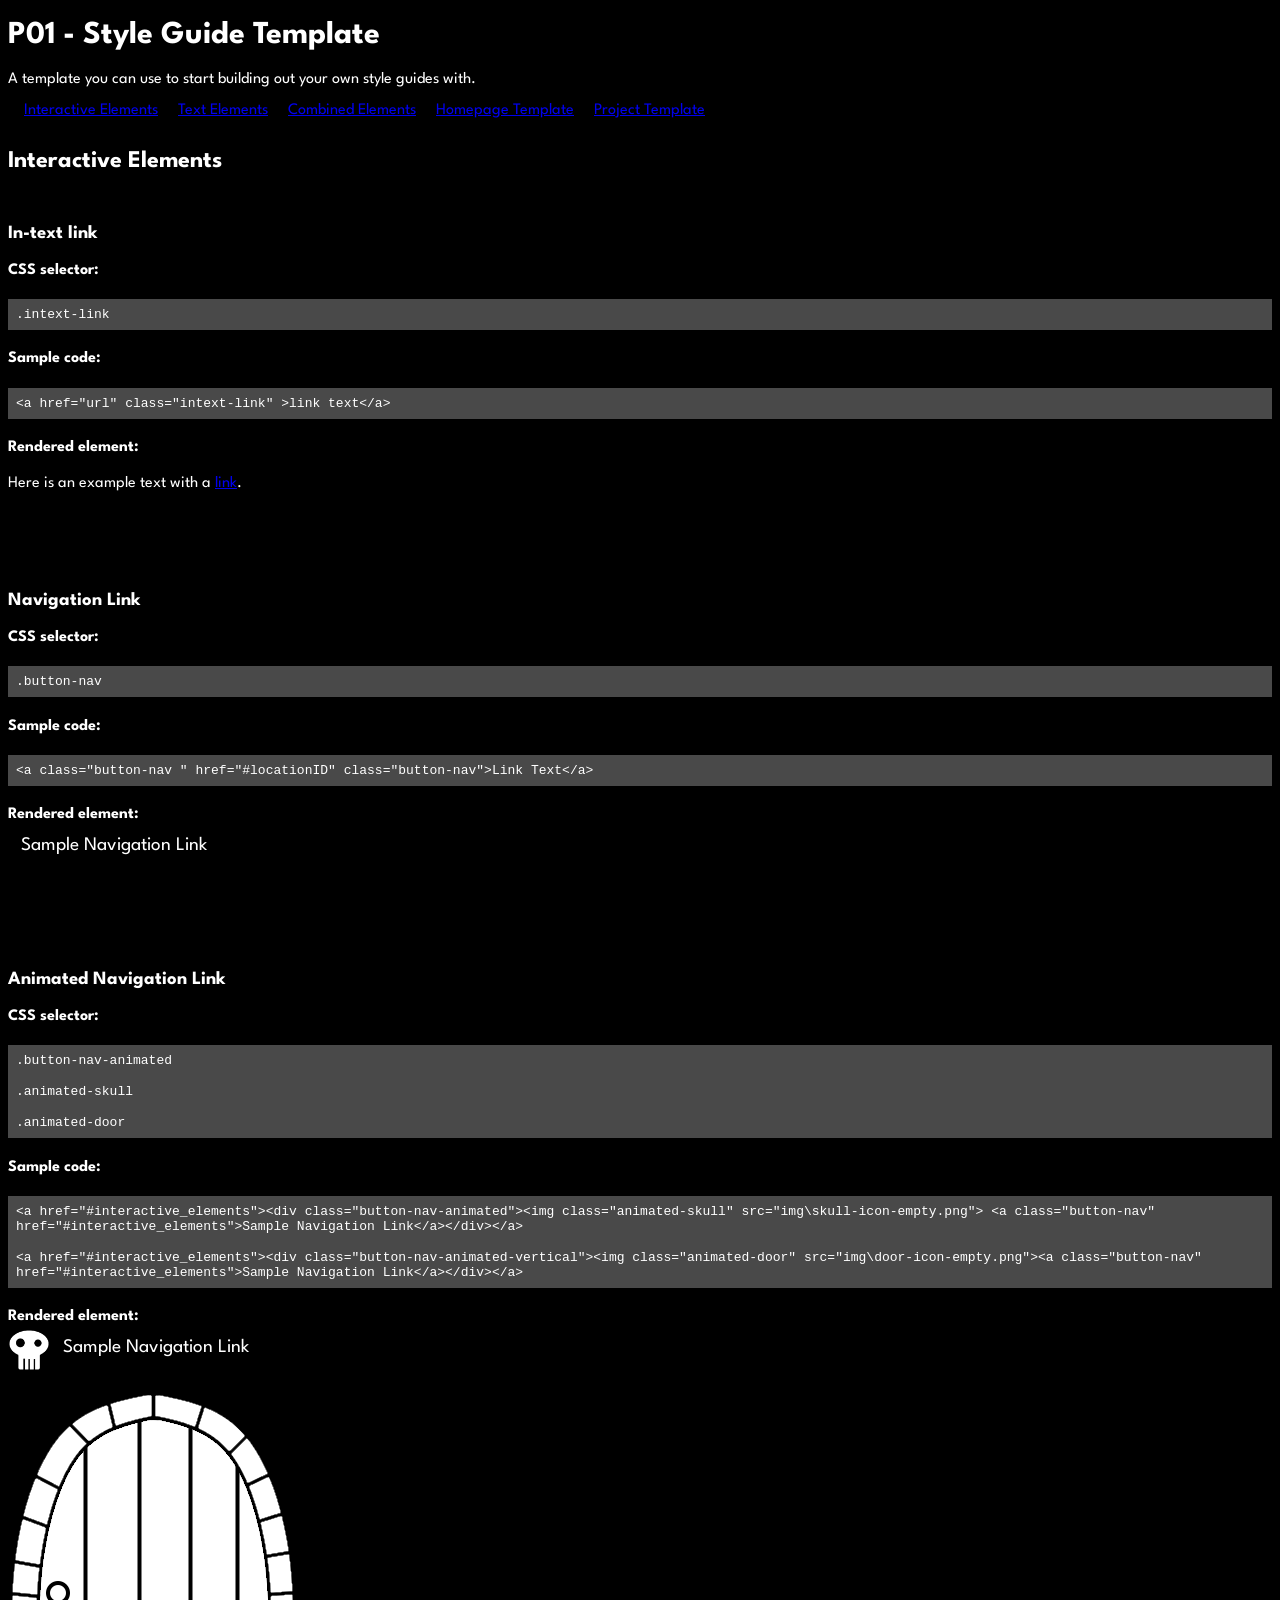
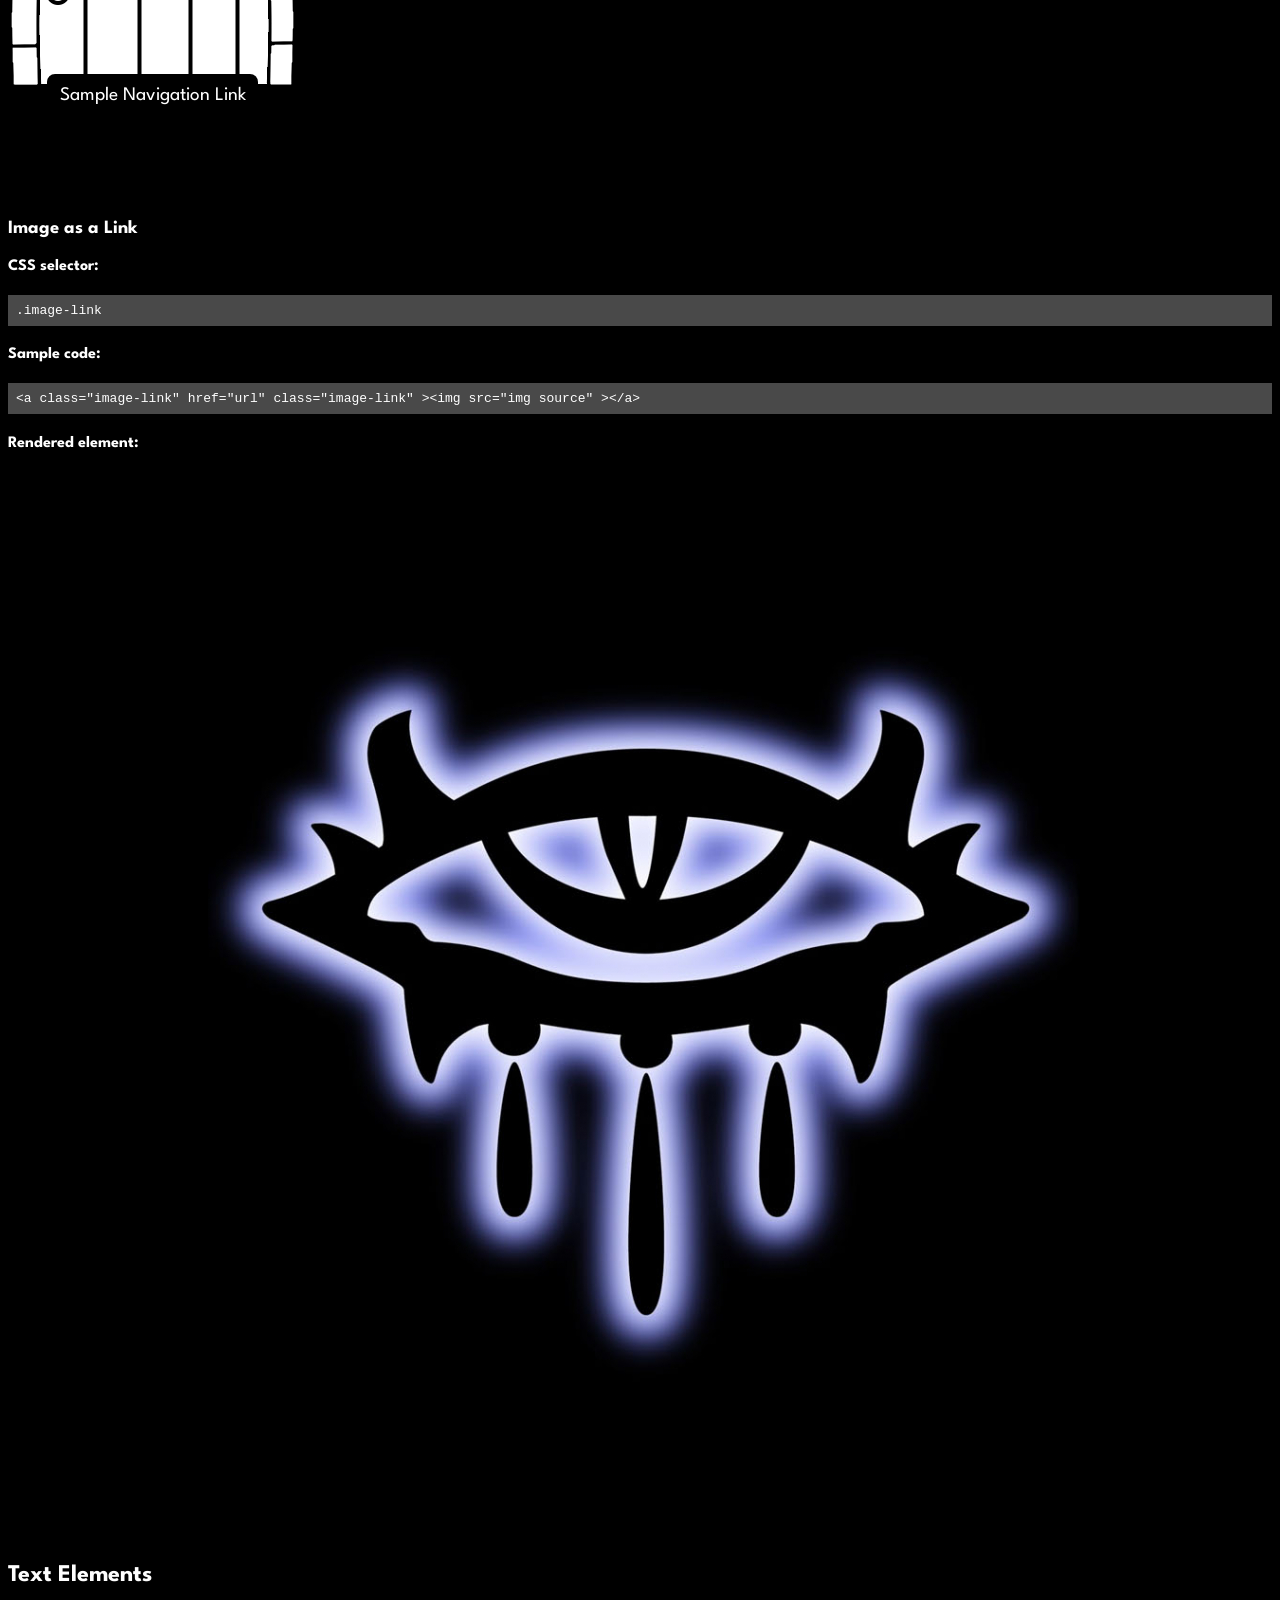
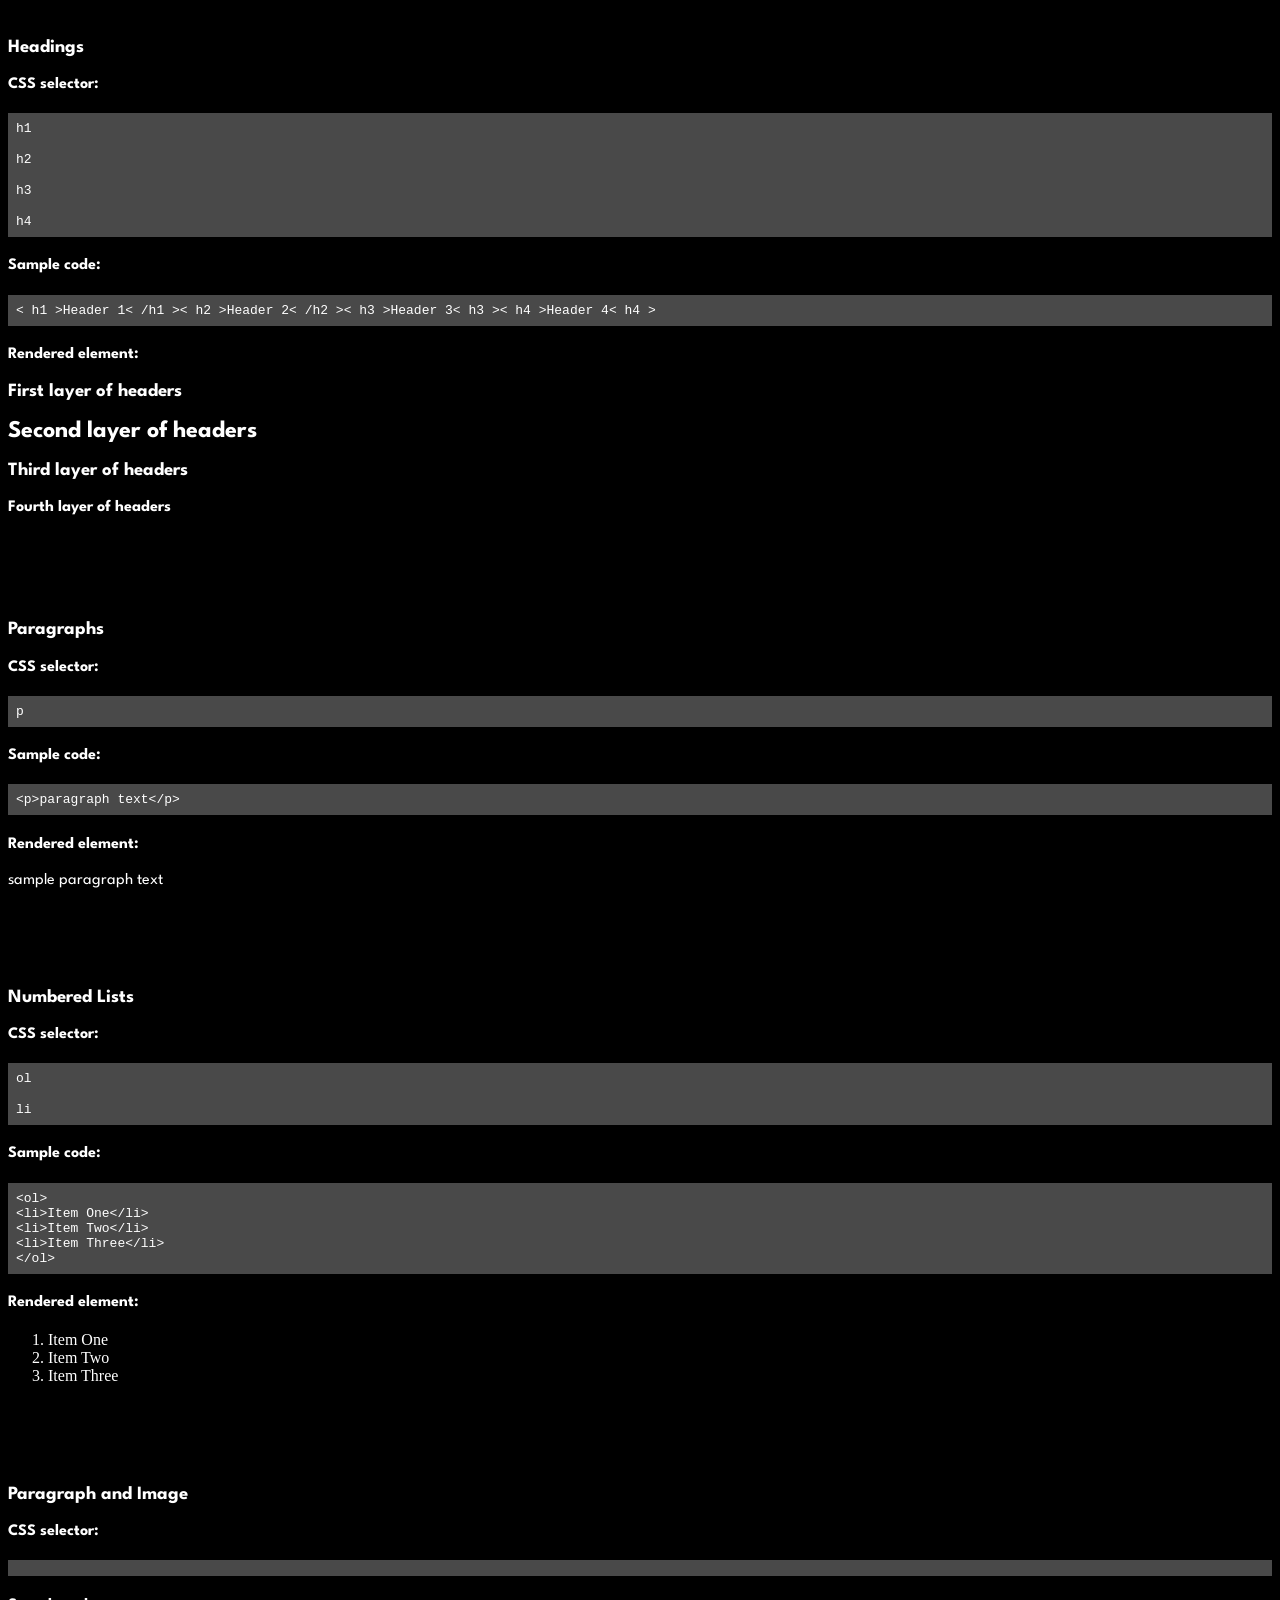
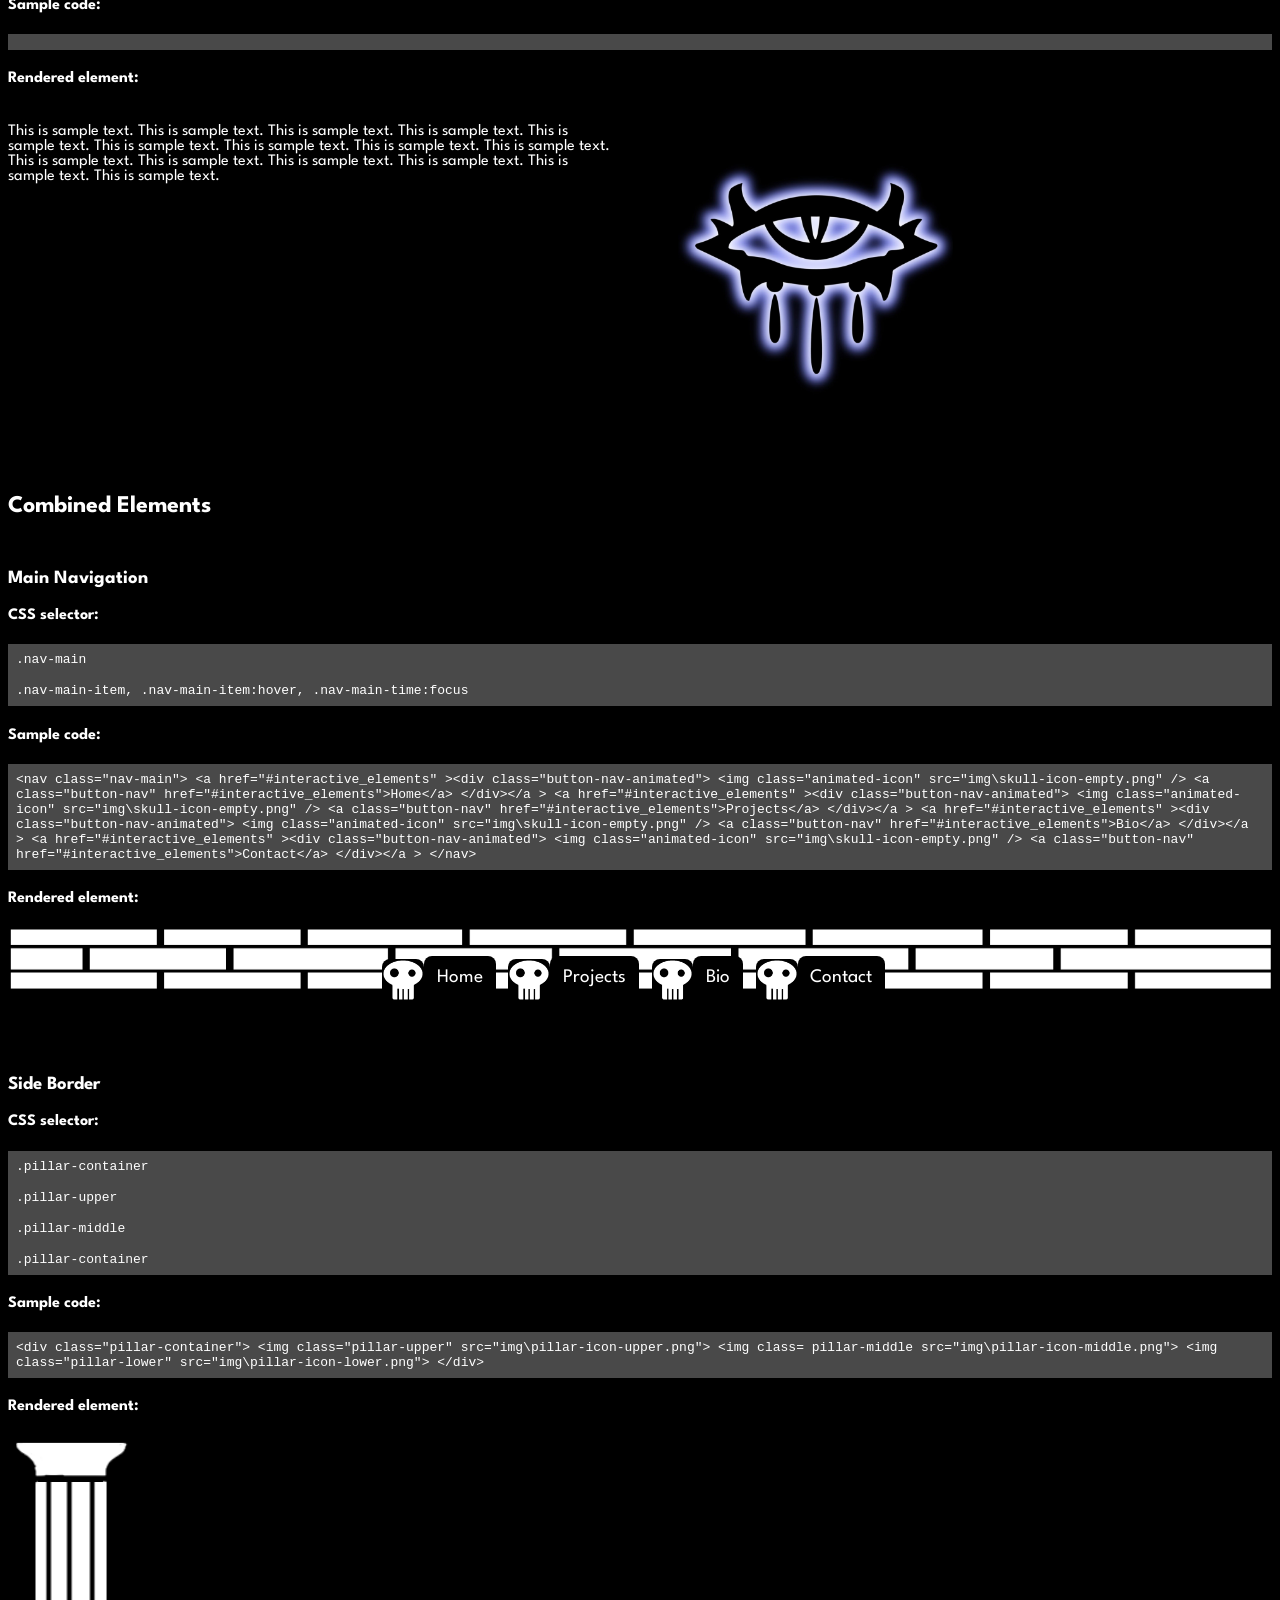
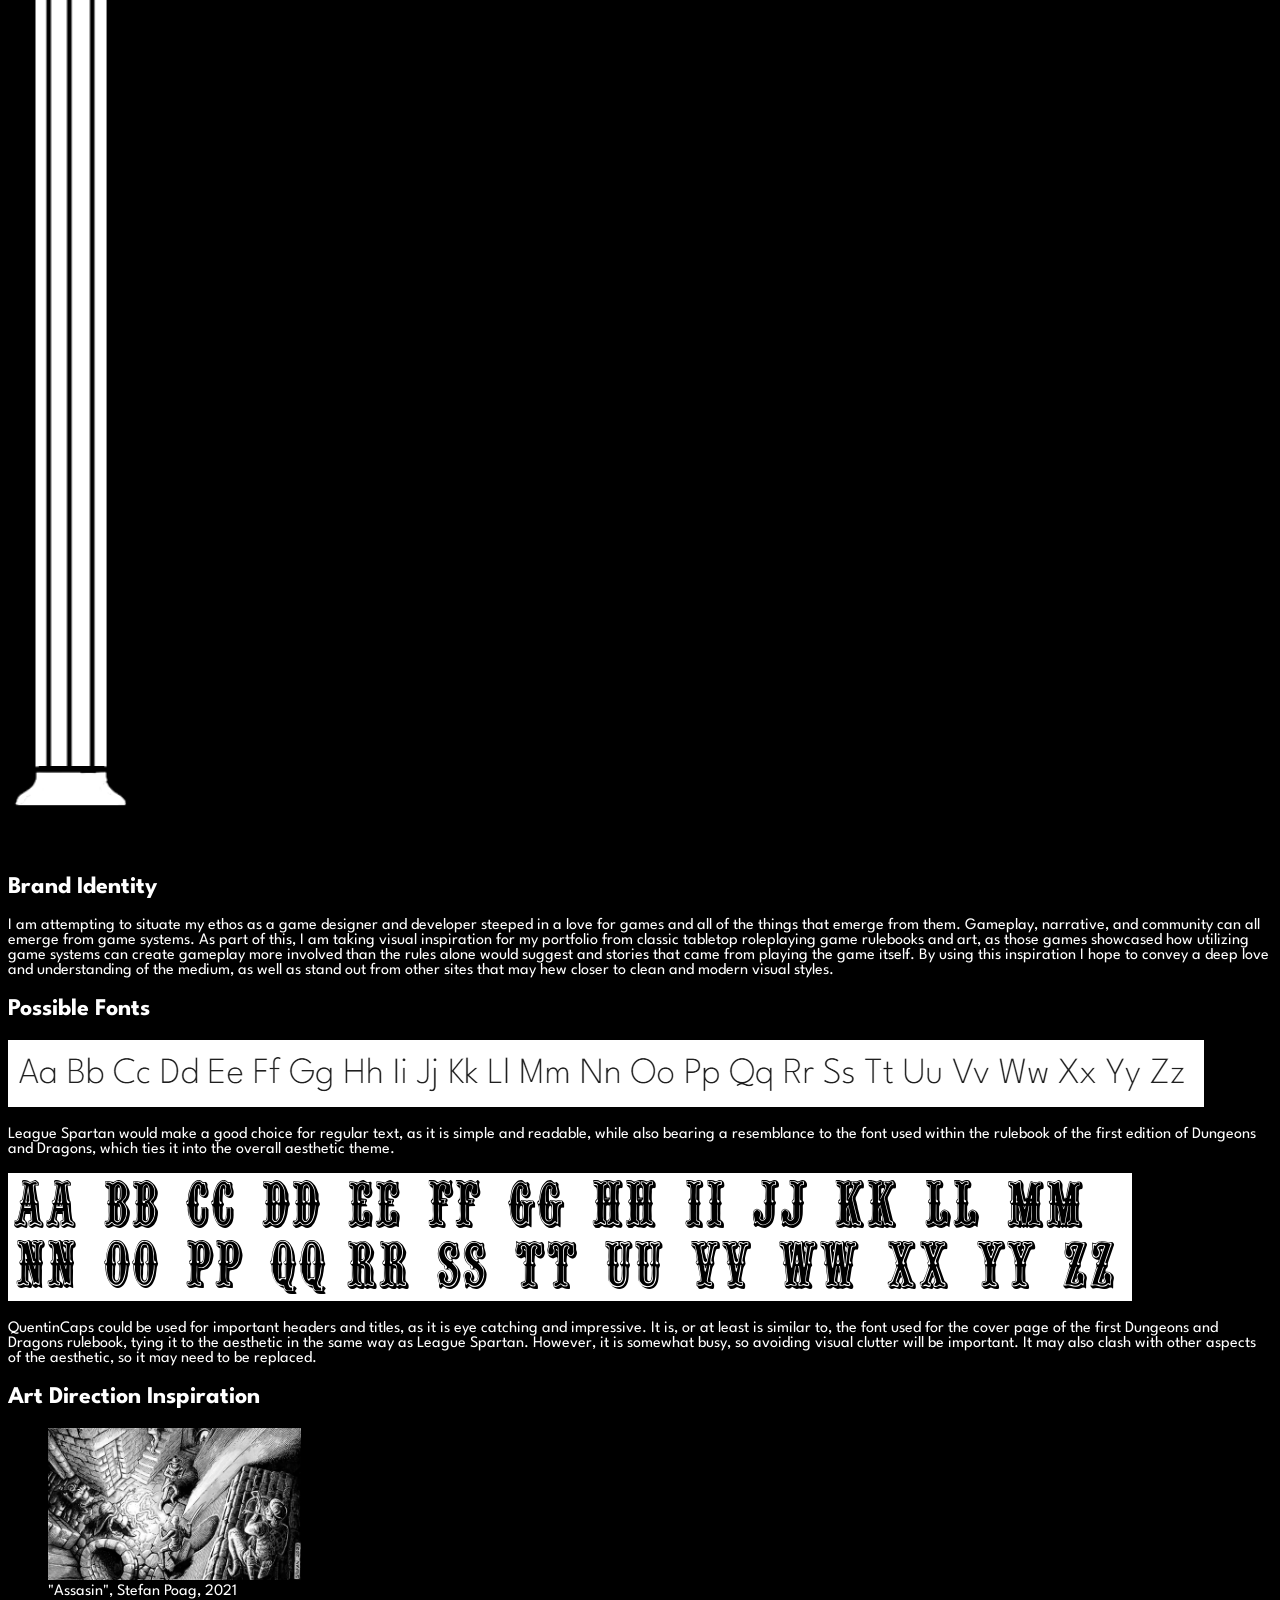
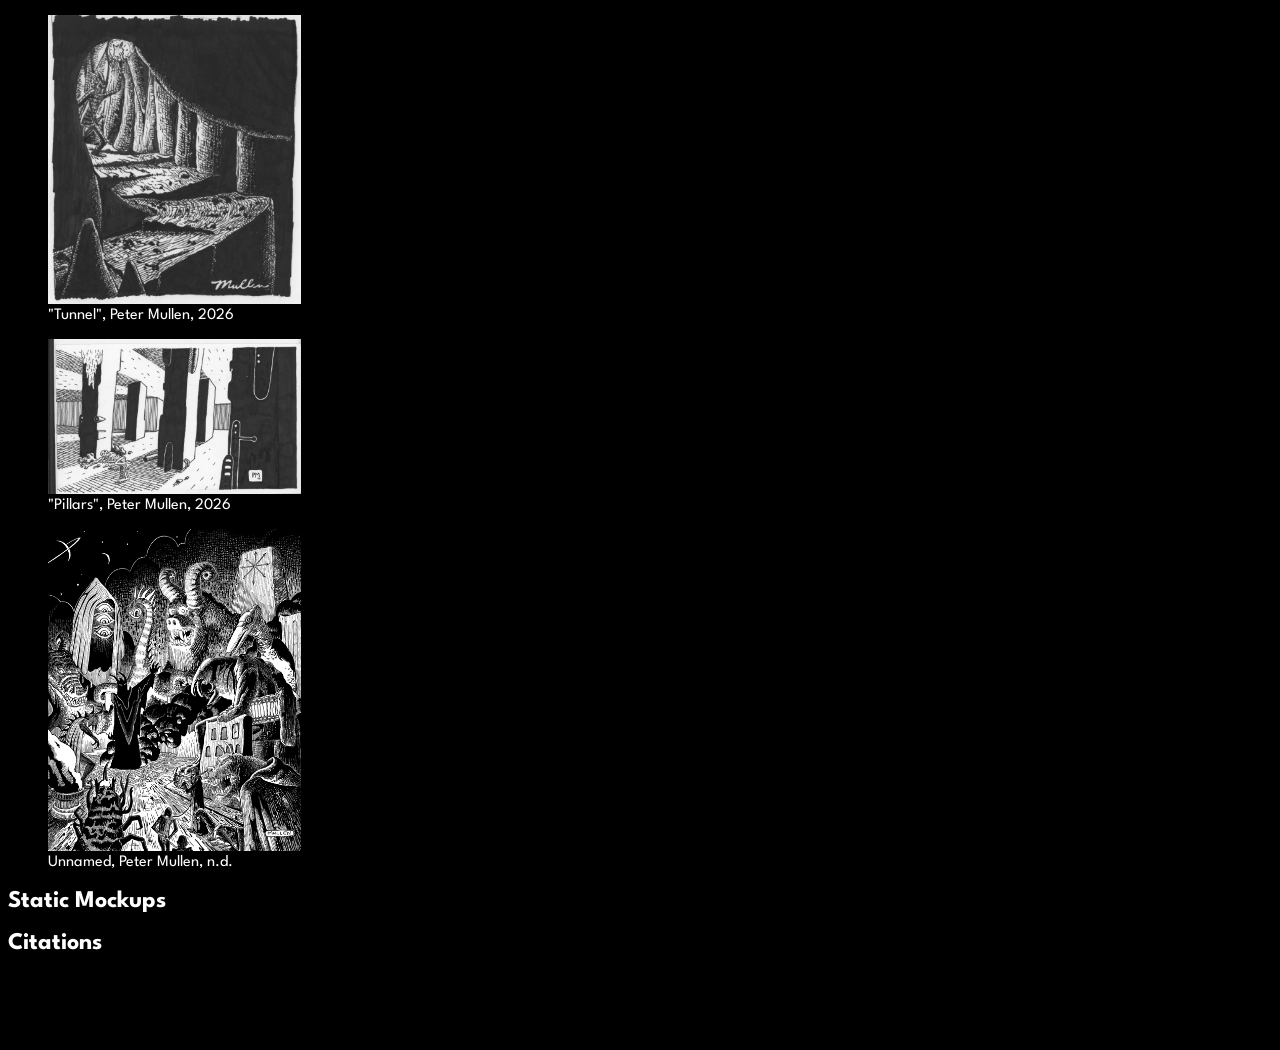
==== p03/index.html @ 3cf99ede "commiting" ====
<!doctype html>
<html lang="en-CA">

  <head>

    <meta charset="utf-8">
    <title>P01 - Style Guide Template</title>

    <link href="css/main.css" rel="stylesheet">

  </head>

  <body>

    <header>
      <h1>P01 - Style Guide Template</h1>

      <p>A template you can use to start building out your own style guides with.</p>


      <nav class="nav-styleguide">        
        <a href="#interactive_elements">Interactive Elements</a>
        <a href="#text_elements">Text Elements</a>
        <a href="#combined_elements">Combined Elements</a>
        <a href="home-template.html">Homepage Template</a>
        <a href="project-template.html">Project Template</a>
      </nav>



    <!-- INTERACTIVE ELEMENTS SECTION // -->
    <section id="interactive_elements">
      <h2>Interactive Elements</h2>


      <section class="element">
        <h3>In-text link</h3>

        <h4>CSS selector:</h4>
          <code>.intext-link</code>
        
        <h4>Sample code:</h4>
          <code>&lt;a href="url" class="intext-link" &gt;link text&lt;/a&gt;</code>

        <h4>Rendered element:</h4>
          <p>Here is an example text with a <a class="intext-link" href="https://www.w3schools.com/html/html_links.asp">link</a>.</p>
        <!-- studied up on using anchors from here: https://www.w3schools.com/html/html_links.asp -->
      </section>


      <!-- Default Button styling section -->
      <section class="element">

        <h3>Navigation Link</h3>
  
        <h4>CSS selector:</h4>
          <code>.button-nav</code>
        
        <h4>Sample code:</h4>
          <code>&lt;a class="button-nav " href="#locationID" class="button-nav"&gt;Link Text&lt;/a&gt;</code>


        <h4>Rendered element:</h4>
        <a class="button-nav" href="#interactive_elements">Sample Navigation Link</a>

      </section>

      <section class="element">

        <h3>Animated Navigation Link</h3>
  
        <h4>CSS selector:</h4>
          <code>.button-nav-animated </code>
          <code>
            .animated-skull</code>
            <code>
            .animated-door</code>
        
        <h4>Sample code:</h4>
          <code>&lt;a href="#interactive_elements"&gt;&lt;div class="button-nav-animated"&gt;&lt;img class="animated-skull" src="img\skull-icon-empty.png"&gt; &lt;a class="button-nav" href="#interactive_elements"&gt;Sample Navigation Link&lt;/a&gt;&lt;/div&gt;&lt;/a&gt;</code>

          <code>&lt;a href="#interactive_elements">&lt;div class="button-nav-animated-vertical"&gt;&lt;img class="animated-door" src="img\door-icon-empty.png"&gt;&lt;a class="button-nav" href="#interactive_elements"&gt;Sample Navigation Link&lt;/a&gt;&lt;/div&gt;&lt;/a&gt;</code>


        <h4>Rendered element:</h4>
        <a href="#interactive_elements"><div class="button-nav-animated"><img class="animated-skull" src="img\skull-icon-empty.png"> <a class="button-nav" href="#interactive_elements">Sample Navigation Link</a></div></a>

        <a href="#interactive_elements"><div class="button-nav-animated-vertical"><img class="animated-door" src="img\door-icon-empty.png"><a class="button-nav" href="#interactive_elements">Sample Navigation Link</a></div></a>
        <!-- <a href="#interactive_elements"> </a> -->

      </section>


      


      <section class="element">
        <h3>Image as a Link</h3>
        
        <h4>CSS selector:</h4>
          <code>.image-link</code>
        
        <h4>Sample code:</h4>
          <code>&lt;a class="image-link" href="url" class="image-link" &gt;&lt;img src="img source" &gt;&lt;/a&gt;</code>

        <h4>Rendered element:</h4>
          <a class="image-link" href="https://developer.mozilla.org/en-US/docs/Web/HTML/Reference/Elements/img"><img src="img\nwnEye.png"></a>
      <!-- had to remind myself about which attribute let me determine image source by looking at https://developer.mozilla.org/en-US/docs/Web/HTML/Reference/Elements/img -->
        </section>

    </section>
    <!-- // INTERACTIVE ELEMENTS SECTION -->



    <!-- TEXT ELEMENTS SECTION // -->
    <section id="text_elements">
      <h2>Text Elements</h2>

      <section class="element">
        <h3>Headings</h3>

        <h4>CSS selector:</h4>
          <code>h1</code>
          <code>h2</code>
          <code>h3</code>
          <code>h4</code>
        
        <h4>Sample code:</h4>
          <code>&lt; h1 &gt;Header 1&lt; /h1 &gt;&lt; h2 &gt;Header 2&lt; /h2 &gt;&lt; h3 &gt;Header 3&lt; h3 &gt;&lt; h4 &gt;Header 4&lt; h4 &gt;</code>

        <h4>Rendered element:</h4>
          <h1>First layer of headers</h1>
            <h2>Second layer of headers</h2>
              <h3>Third layer of headers</h3>
                <h4>Fourth layer of headers</h4>
      </section>

      <section class="element">
        <h3>Paragraphs</h3>

        <h4>CSS selector:</h4>
          <code>p</code>
        
        <h4>Sample code:</h4>
          <code>&lt;p&gt;paragraph text&lt;/p&gt;</code>

        <h4>Rendered element:</h4>
          <p>sample paragraph text</p>
      </section>

      <section class="element">
        <h3>Numbered Lists</h3>
        
          <h4>CSS selector:</h4>
            <code>ol</code>
            <code>li</code>
        
        <h4>Sample code:</h4>
          <code>&lt;ol&gt; <br>
                  &lt;li&gt;Item One&lt;/li&gt; <br>
                  &lt;li&gt;Item Two&lt;/li&gt; <br>
                  &lt;li&gt;Item Three&lt;/li&gt; <br>
                &lt;/ol&gt;
          </code>

        <!-- Used Robot demo as reference -->
        <h4>Rendered element:</h4>
        <ol>
            <li>Item One</li>
            <li>Item Two</li>
            <li>Item Three</li>
        </ol>
      </section>

      <section class="element">
        <h3>Paragraph and Image</h3>
        
          <h4>CSS selector:</h4>
            <code></code>
           
        
        <h4>Sample code:</h4>
          <code>
          </code>

        <!-- Used Robot demo as reference -->
        <h4>Rendered element:</h4>
        <div class="paraImage"> <p class="paraImage-paragraph"> This is sample text. This is sample text. This is sample text. This is sample text. This is sample text. This is sample text. This is sample text. This is sample text. This is sample text. This is sample text. This is sample text. This is sample text. This is sample text. This is sample text. This is sample text.</p><img class="paraImage-image" src="img/nwnEye.png"></div>
      </section>

    </section>
    <!-- // TEXT ELEMENTS SECTION -->



    <!-- COMBINED ELEMENTS SECTION // -->
    <section id="combined_elements">
      <h2>Combined Elements</h2>

      <section class="element">
        <h3>Main Navigation</h3>

        <h4>CSS selector:</h4>
          <code>.nav-main</code>
          <code>.nav-main-item, .nav-main-item:hover, .nav-main-time:focus</code>
        
        <h4>Sample code:</h4>
          <code>
            &lt;nav class="nav-main"&gt;
      &lt;a href="#interactive_elements"
        &gt;&lt;div class="button-nav-animated"&gt;
          &lt;img class="animated-icon" src="img\skull-icon-empty.png" /&gt;
          &lt;a class="button-nav" href="#interactive_elements"&gt;Home&lt;/a&gt;
        &lt;/div&gt;&lt;/a
      &gt;
      &lt;a href="#interactive_elements"
        &gt;&lt;div class="button-nav-animated"&gt;
          &lt;img class="animated-icon" src="img\skull-icon-empty.png" /&gt;
          &lt;a class="button-nav" href="#interactive_elements"&gt;Projects&lt;/a&gt;
        &lt;/div&gt;&lt;/a
      &gt;
      &lt;a href="#interactive_elements"
        &gt;&lt;div class="button-nav-animated"&gt;
          &lt;img class="animated-icon" src="img\skull-icon-empty.png" /&gt;
          &lt;a class="button-nav" href="#interactive_elements"&gt;Bio&lt;/a&gt;
        &lt;/div&gt;&lt;/a
      &gt;
      &lt;a href="#interactive_elements"
        &gt;&lt;div class="button-nav-animated"&gt;
          &lt;img class="animated-icon" src="img\skull-icon-empty.png" /&gt;
          &lt;a class="button-nav" href="#interactive_elements"&gt;Contact&lt;/a&gt;
        &lt;/div&gt;&lt;/a
      &gt;

    &lt;/nav&gt;
          </code>

        <h4>Rendered element:</h4>
          <nav class="nav-main nav-example">
      <a href="#interactive_elements"
        ><div class="button-nav-animated">
          <img class="animated-skull" src="img\skull-icon-empty.png" />
          <a class="button-nav" href="#interactive_elements">Home</a>
        </div></a
      >
      <a href="#interactive_elements"
        ><div class="button-nav-animated">
          <img class="animated-skull" src="img\skull-icon-empty.png" />
          <a class="button-nav" href="#interactive_elements">Projects</a>
        </div></a
      >
      <a href="#interactive_elements"
        ><div class="button-nav-animated">
          <img class="animated-skull" src="img\skull-icon-empty.png" />
          <a class="button-nav" href="#interactive_elements">Bio</a>
        </div></a
      >
      <a href="#interactive_elements"
        ><div class="button-nav-animated">
          <img class="animated-skull" src="img\skull-icon-empty.png" />
          <a class="button-nav" href="#interactive_elements">Contact</a>
        </div></a
      >
      <!-- <form class="text-input search-bar"><label for="search-bar" class="text-input-label"><input class="text-input-box" type="text" id="search-bar" name="search-bar" placeholder="Search"></label></form> -->
    </nav>
              <!--Referenced the Robot demo-->
      </section>

    <section class="element">
      <h3>Side Border</h3>
        <h4>CSS selector:</h4>
        <code>.pillar-container</code>
        <code>.pillar-upper</code>
        <code>.pillar-middle</code>
        <code>.pillar-container</code>
      <h4>Sample code:</h4>
        <code>
          &lt;div class="pillar-container"&gt;
        &lt;img class="pillar-upper" src="img\pillar-icon-upper.png"&gt;
        &lt;img class= pillar-middle src="img\pillar-icon-middle.png"&gt;
        &lt;img class="pillar-lower" src="img\pillar-icon-lower.png"&gt;
      &lt;/div&gt;
        </code>

      <h4>Rendered element:</h4>
      <div class="pillar-container">
        <img class="pillar-upper" src="img\pillar-icon-upper.png">
        <img class= pillar-middle src="img\pillar-icon-middle.png">
        <img class="pillar-lower" src="img\pillar-icon-lower.png">
      </div>

    </section>
<!-- FOOTER CODE -->
<!-- <section class="element">
  <h3>Footer</h3>
  <h4>CSS selector:</h4>
  <code>footer</code>
  <code>.footer</code>

  <h4>Sample code: </h4>
  <code>
     &lt;a href="guide.html" class="footer-item"&gt;Citations &lt;/a>
       &lt;a href="guide.html" class="footer-item">Style Guide &lt;/a>
      </code>
  <h4>Rendered element:</h4>
  <footer class="footer-example">
    <a href="https://github.com/CianHo/IAT339-P01-P02" class="footer-item">Github</a>
      <a href="guide.html" class="footer-item">Citations</a>
      <a href="guide.html" class="footer-item">Style Guide</a>
    </footer>
</section> -->
      

    </section>
    <!-- // COMBINED ELEMENTS SECTION -->

    <h2>Brand Identity</h2>
      <p>I am attempting to situate my ethos as a game designer and developer steeped in a love for games and all of the things that emerge from them.  Gameplay, narrative, and community can all emerge from game systems.  As part of this, I am taking visual inspiration for my portfolio from classic tabletop roleplaying game rulebooks and art, as those games showcased how utilizing game systems can create gameplay more involved than the rules alone would suggest and stories that came from playing the game itself.  By using this inspiration I hope to convey a deep love and understanding of the medium, as well as stand out from other sites that may hew closer to clean and modern visual styles. </p>
    <h2>Possible Fonts</h2>
      <img src="img\legion-font-sample.png">
      <p>League Spartan would make a good choice for regular text, as it is simple and readable, while also bearing a resemblance to the font used within the rulebook of the first edition of Dungeons and Dragons, which ties it into the overall aesthetic theme.</p>
      <img src="img\quentin-font-sample.png">
      <p>QuentinCaps could be used for important headers and titles, as it is eye catching and impressive.  It is, or at least is similar to, the font used for the cover page of the first Dungeons and Dragons rulebook, tying it to the aesthetic in the same way as League Spartan.  However, it is somewhat busy, so avoiding visual clutter will be important.  It may also clash with other aspects of the aesthetic, so it may need to be replaced.</p>
      <h2>Art Direction Inspiration</h2>
      <figure class="art-inspo"><img src="img/poag-assassin.png" class="art-inspo-image"><figcaption>"Assasin", Stefan Poag, 2021</figcaption></figure>
      <figure class="art-inspo"><img src="img/mullen-tunnel.png" class="art-inspo-image"><figcaption>"Tunnel", Peter Mullen, 2026</figcaption></figure>
      <figure class="art-inspo"><img src="img/mullen-pillar.png" class="art-inspo-image"><figcaption>"Pillars", Peter Mullen, 2026</figcaption></figure>
      <figure class="art-inspo"><img src="img/mullen-unnamed.png" class="art-inspo-image"><figcaption>Unnamed, Peter Mullen, n.d.</figcaption></figure>

      <h2>Static Mockups</h2>
      


    <h2>Citations</h2>
    <ul></ul>
  </body>
</html>
---- p03/css/main.css ----
/*
  STYLE GUIDE STYLING 
  Default styling for the style guide 
*/

/* non-existent class for storing rgb values used later */
.color-reference {
  color: rgb(85, 229, 109);
  color: rgb(237, 237, 75);
  color: rgb(240, 70, 78);
  color: rgb(67, 72, 239);
}

@font-face {
  font-family: quentin;
  src: url("../font/QuentinCaps.ttf");
  font-weight: thin;
  font-style: normal;
}

@font-face {
  font-family: league;
  src: url("../font/LeagueSpartan-VariableFont_wght.ttf");
  font-weight: thin;
  font-style: normal;
}

body {
  /* black and white look */
  background-color: black;
  color: white;
  /* from lecture */
  font-family: "league", "montserrat", "Times New Roman", Times, sans-serif;
  /* padding-bottom: 0; */
  margin-bottom: 6em;
  /* height: 100vh; */
  /* min-height: 100vh; */
}

/* from lecture */
section {
  margin-top: 2em;
  margin-bottom: 2em;
}

/* #spacer {
  background-color: rgb(85, 229, 109);
  padding-top: 3em;
  position: relative;
  top: -2.5em;
} */

.element {
  padding-bottom: 2rem;
  border-top-width: 0.15rem;
  border-top-style: solid;
  border-top-color: black;
}

p {
  /* margin-top: 0; */
  /* from lecture */
  /* max-width: 75%;
  font-size: large; */
  /* highlighted to show width */
}

nav a:hover,
nav a:focus {
  text-decoration: none;
}
.nav-styleguide a {
  margin-left: 1rem;
}
code {
  background-color: #494949;
  padding: 0.5rem;
  display: block;
}

/* 
  INTERACTIVE ELEMENTS -------------------
*/

/* Styling for the navigation button */
.button-nav {
  display: inline-block;
  padding: 0.8rem;
  color: white;
  background-color: black;
  border-radius: 0.5rem 0.5rem 0 0;
  text-decoration: none;
  transition-property: background-color;
  transition-duration: 0.5s;
  height: fit-content;
  font-size: larger;
  position: relative;
  top: -1em;
}

.button-nav:hover,
.button-nav:focus {
  background-color: rgb(200, 200, 200);
}

.button-nav-animated {
  width: fit-content;
  height: fit-content;
  /* background-color: green; */
  display: flex;
  flex-direction: row;
  margin-right: 1%;
}

.animated-skull {
  /* opacity: 0; */
  height: 2rem;
  background-color: black;
  border-top-left-radius: 8px;
  border-top-right-radius: 8px;
  padding: 0.3em;
  /* width: 100%; */
  background-image: url("../img/skull-icon-sleeping.png");
  background-repeat: no-repeat;
  background-size: 100% 100%;
  background-position: center;
  position: relative;
  top: -1em;
}

.button-nav-animated:hover .animated-skull {
  background-image: url("../img/skull-icon-awake.png");
}

.animated-door {
  /* opacity: 0; */
  /* height: 2rem; */
  /* width: 100%; */
  background-image: url("../img/door-icon-closed.png");
  background-repeat: no-repeat;
  background-size: 100% 100%;
  background-position: center;
  /* max-width: 200%; */
}

.button-nav-animated-vertical {
  display: flex;
  flex-direction: column;
  width: fit-content;
  height: fit-content;
  align-items: center;
}

.button-nav-animated-vertical:hover .animated-door {
  background-image: url("../img/door-icon-open.png");
}

.button-nav-animated-vertical:hover .button-nav {
  background-color: rgb(200, 200, 200);
}

.button-nav-animated:hover .button-nav {
  background-color: rgb(200, 200, 200);
}

.pillar-container {
  display: flex;
  flex-direction: column;
  max-width: 10%;
  /* height: 300em; */
}

.pillar-middle {
  height: 100%;
  /* background-color: white;
  width: 5em; */
}

.art-inspo {
  max-width: 20%;
}
.art-inspo-image {
  width: 100%;
}

/* got this from lecture */
.intext-link:hover,
.intext-link:focus {
  background-color: white;
  border-radius: 3px;
}

/* looked at https://developer.mozilla.org/en-US/docs/Web/CSS/Reference/Properties/filter */
.image-link:hover,
.image-link:focus {
  filter: drop-shadow(0.625rem 0.625rem 0.625rem white);
}

/* 
  TEXT ELEMENTS -------------------
*/

h1,
h2,
h3,
h4,
h5,
h6 {
  font-family: "league", "Times New Roman", Times, sans-serif;
  /* margin-left: 5%; */
  max-width: 50%;
}
/* set headers to use gidole first */

h1 {
  font-family: "league", "Times New Roman", Times, sans-serif;
}

#product-header {
  margin-left: 5%;
}

/* h2 {
  margin-top: 6rem;
}

h3 {
  font-style: italic;
  margin-top: 1rem;
}

h4 {
  margin-bottom: 0.25rem;
} */
li {
  font-family: "gidole", "montserrat", "Times New Roman", Times, sans-serif;
}

.centered-text {
  align-self: center;
  justify-self: center;
}

/* 
  COMBINED ELEMENTS -------------------
*/

.nav-main {
  /* background-color: rgb(85, 229, 109); */
  background-image: url("../img/brick banner resize 4.png");
  background-repeat: no-repeat;
  background-size: 100% 4em;
  display: flex;
  justify-content: center;
  /* max-width: 45%; */
  min-width: 100%;
  position: relative;
  /* position: absolute; */
  /* top: -2.5em; */
  /* left: -2.5em; */
  top: 0;
  left: 0;
  /* padding-left: 45%;
  padding-right: 10%; */
  padding-top: 3em;
  /* border-bottom-right-radius: 8px; */
  height: 1em;
}

.nav-example {
  position: relative;
}

.nav-main-item {
  color: white;
  text-decoration: none;
  background-color: black;
  padding-left: 0.5%;
  padding-right: 0.5%;
  margin-left: 1%;
  margin-right: 1%;
  padding: 0.8em;
  max-width: 30%;
}
.nav-main-item:hover,
.nav-main-item:focus {
  background-color: rgb(67, 72, 239);
}

.paraImage {
  display: flex;
  flex-direction: row;
  max-width: 80%;
  justify-self: center;
}

.paraImage-image {
  max-height: 100%;
  width: 40%;
}

/* @media (min-width: 1400px) {
  .nav-main {
    margin-bottom: 3%;
  }
}
@media (max-width: 1399px) {
  .nav-main {
    flex-direction: column;

    max-width: 100%;
    align-items: center;
    padding-top: 1em;
  }
  .nav-main-item {
    border-radius: 0.5rem;
    margin-bottom: 0.3em;
    min-width: 30%;
  }
} */

/* @media (max-height: 10000em) {
  footer {
    position: fixed;
  }
} */

.page-container {
  display: flex;
  flex-direction: row;
  margin-bottom: 5%;
  justify-content: space-around;
  width: 95vw;
  justify-self: center;
}

.page-container-center {
  width: 45%;
}

.page-container-center-home {
  max-width: 45%;
  display: flex;
  flex-direction: row;
}

@media (max-width: 1399px) {
  .page-container-center-home {
    flex-direction: column;
  }
}

#index-title-container {
  display: flex;
  flex-direction: column;
  /* align-content: center; */
}

.index-title {
  align-self: center;
}
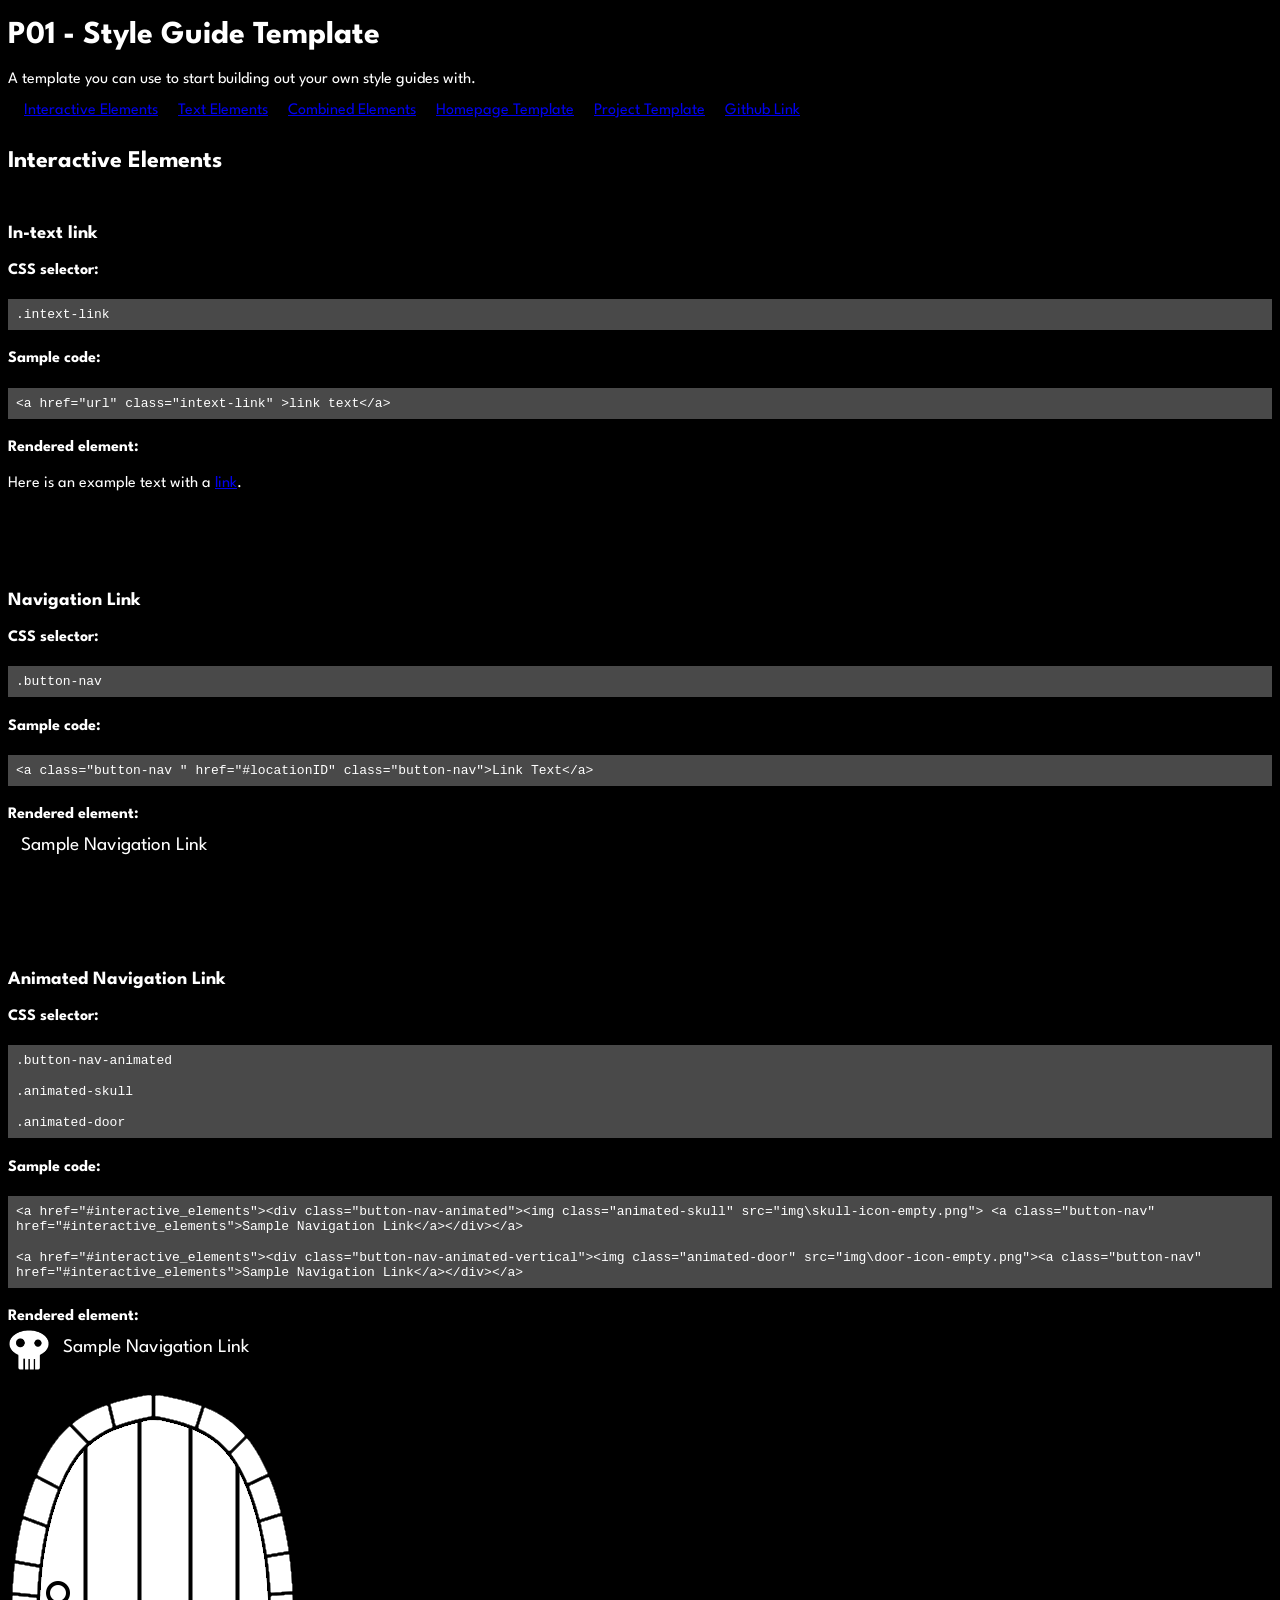
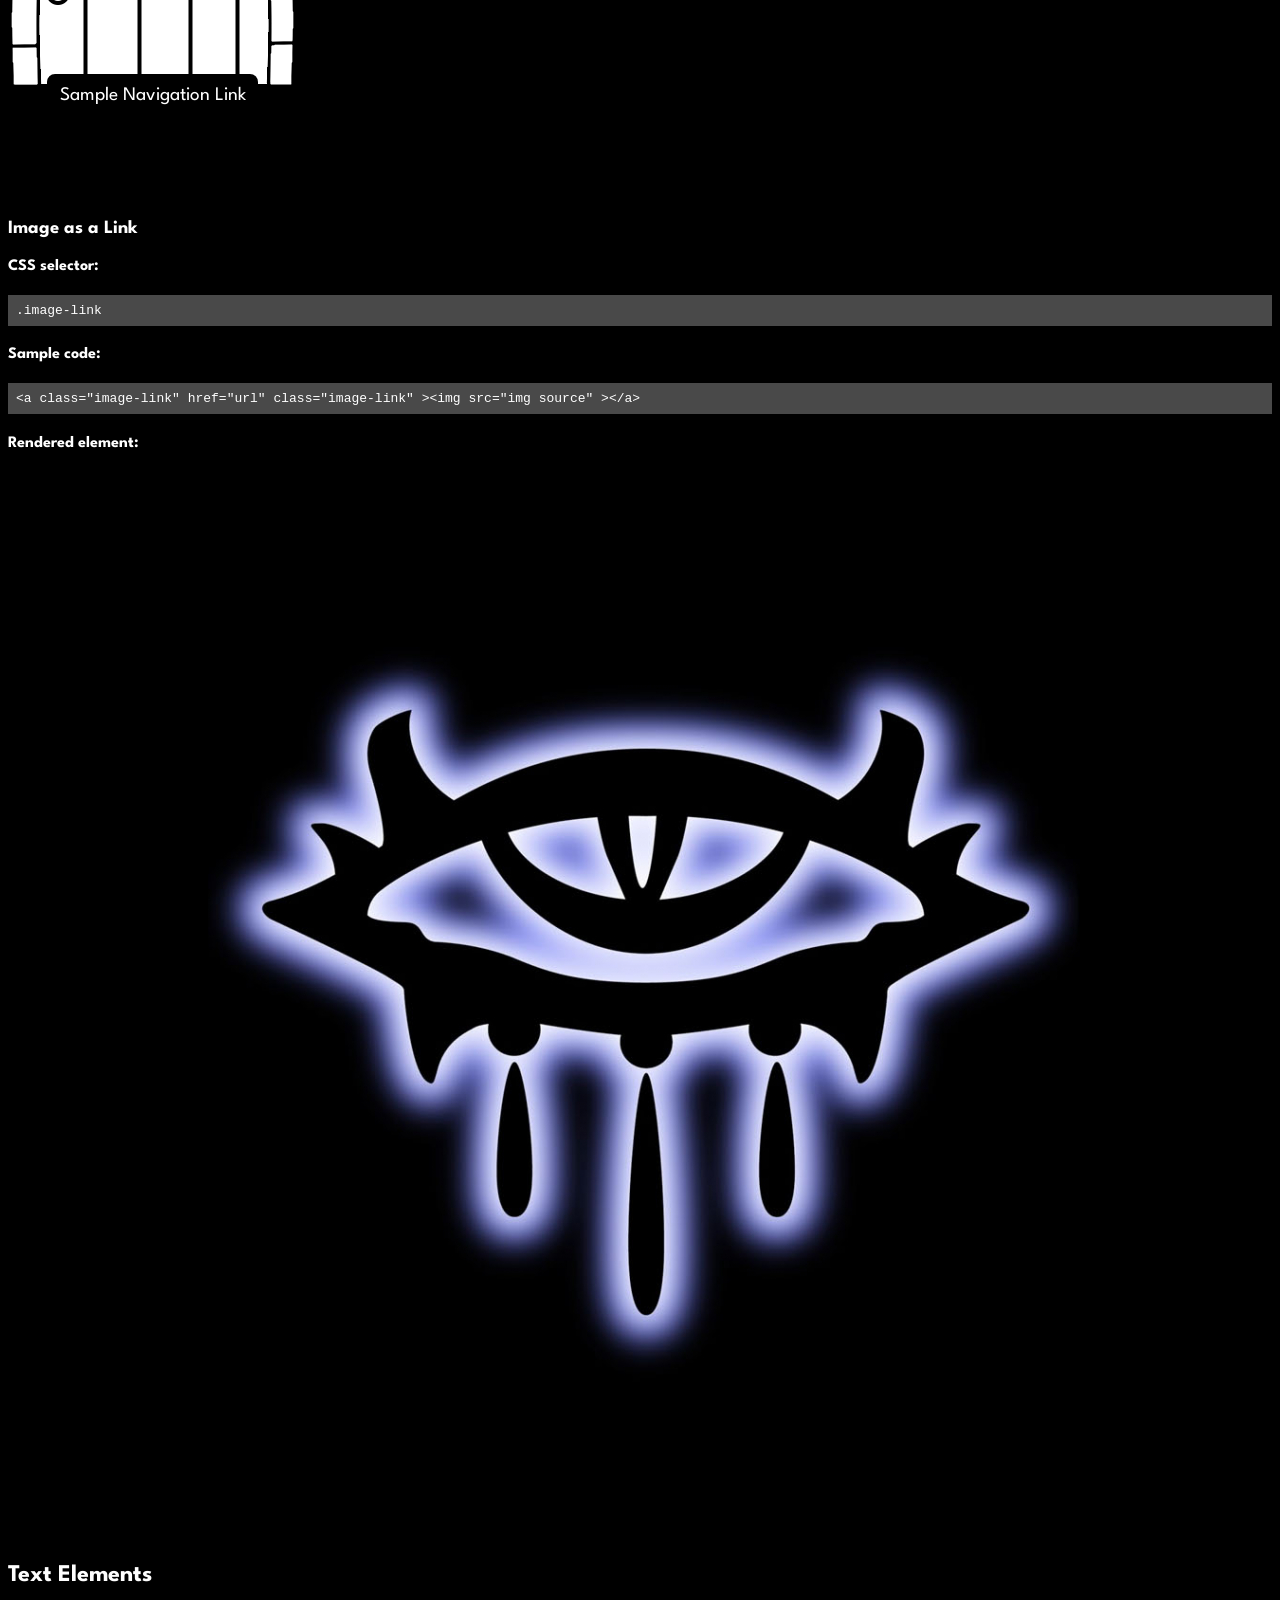
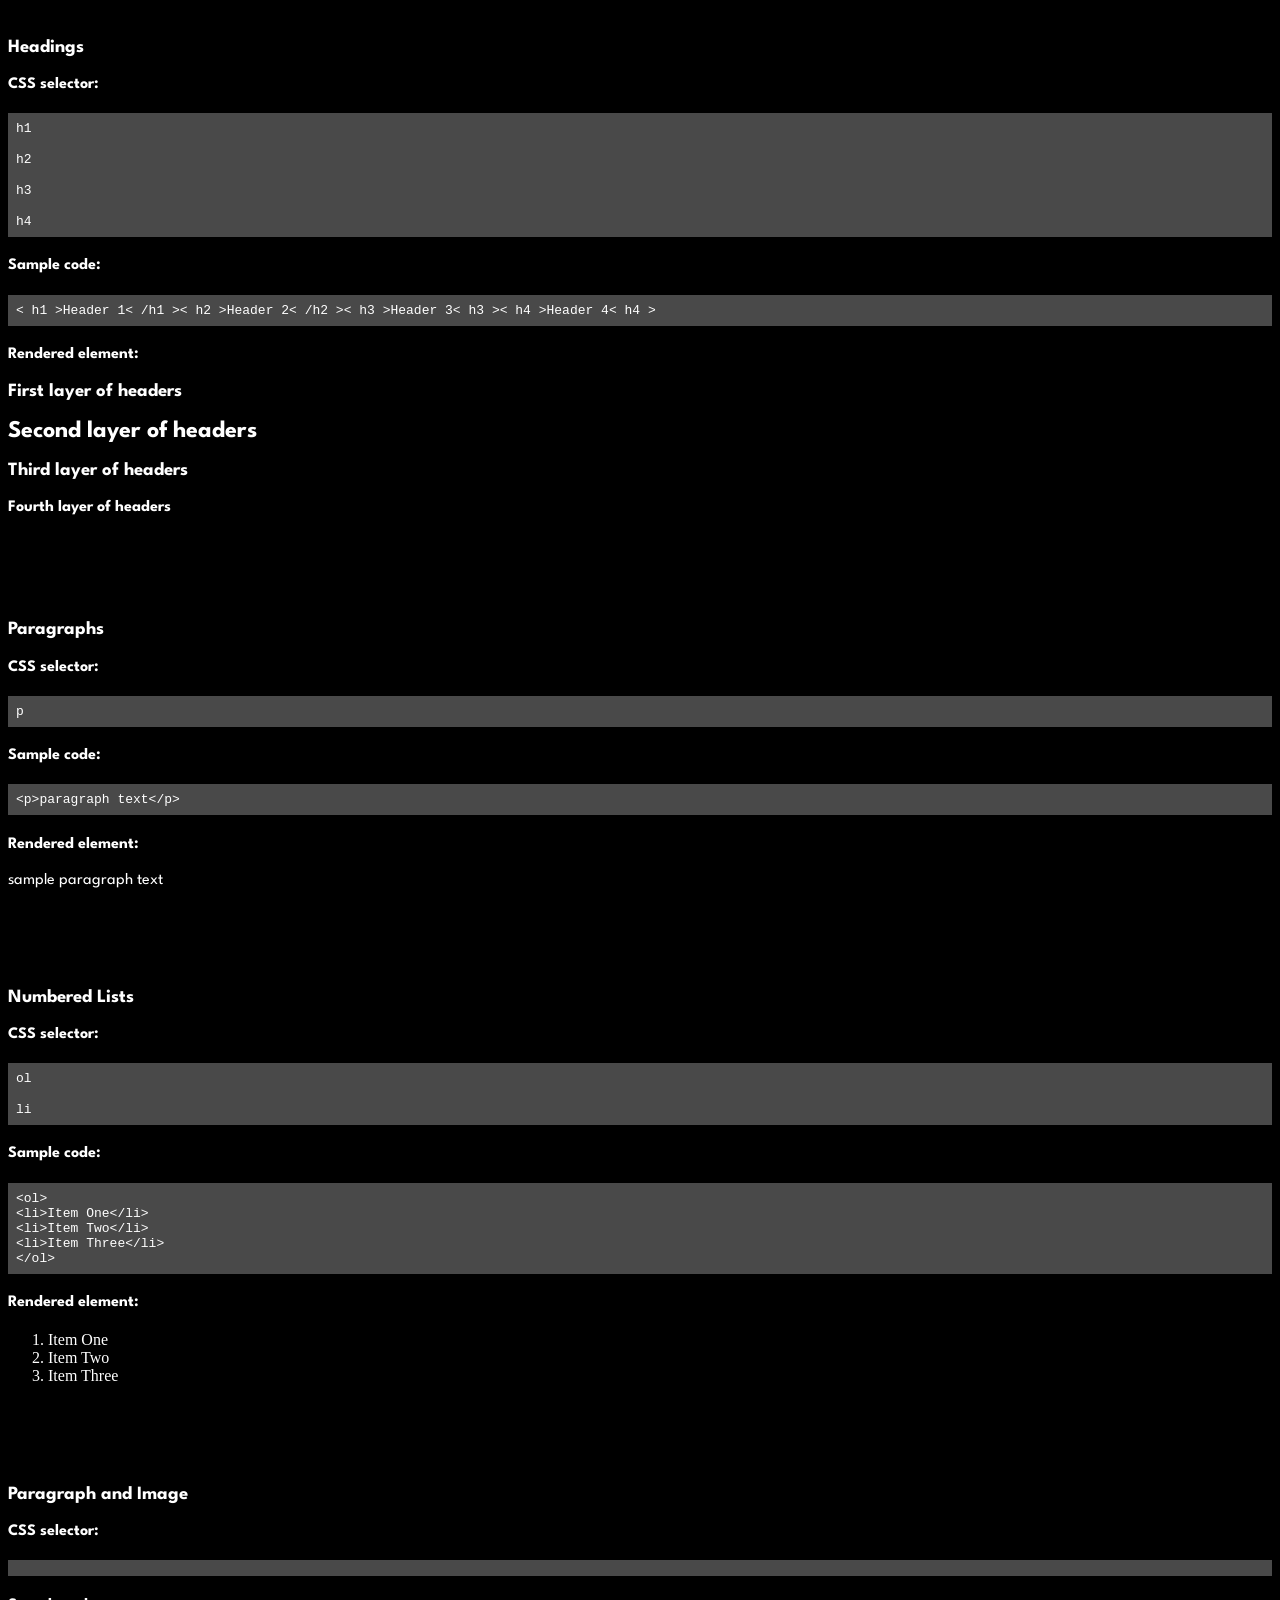
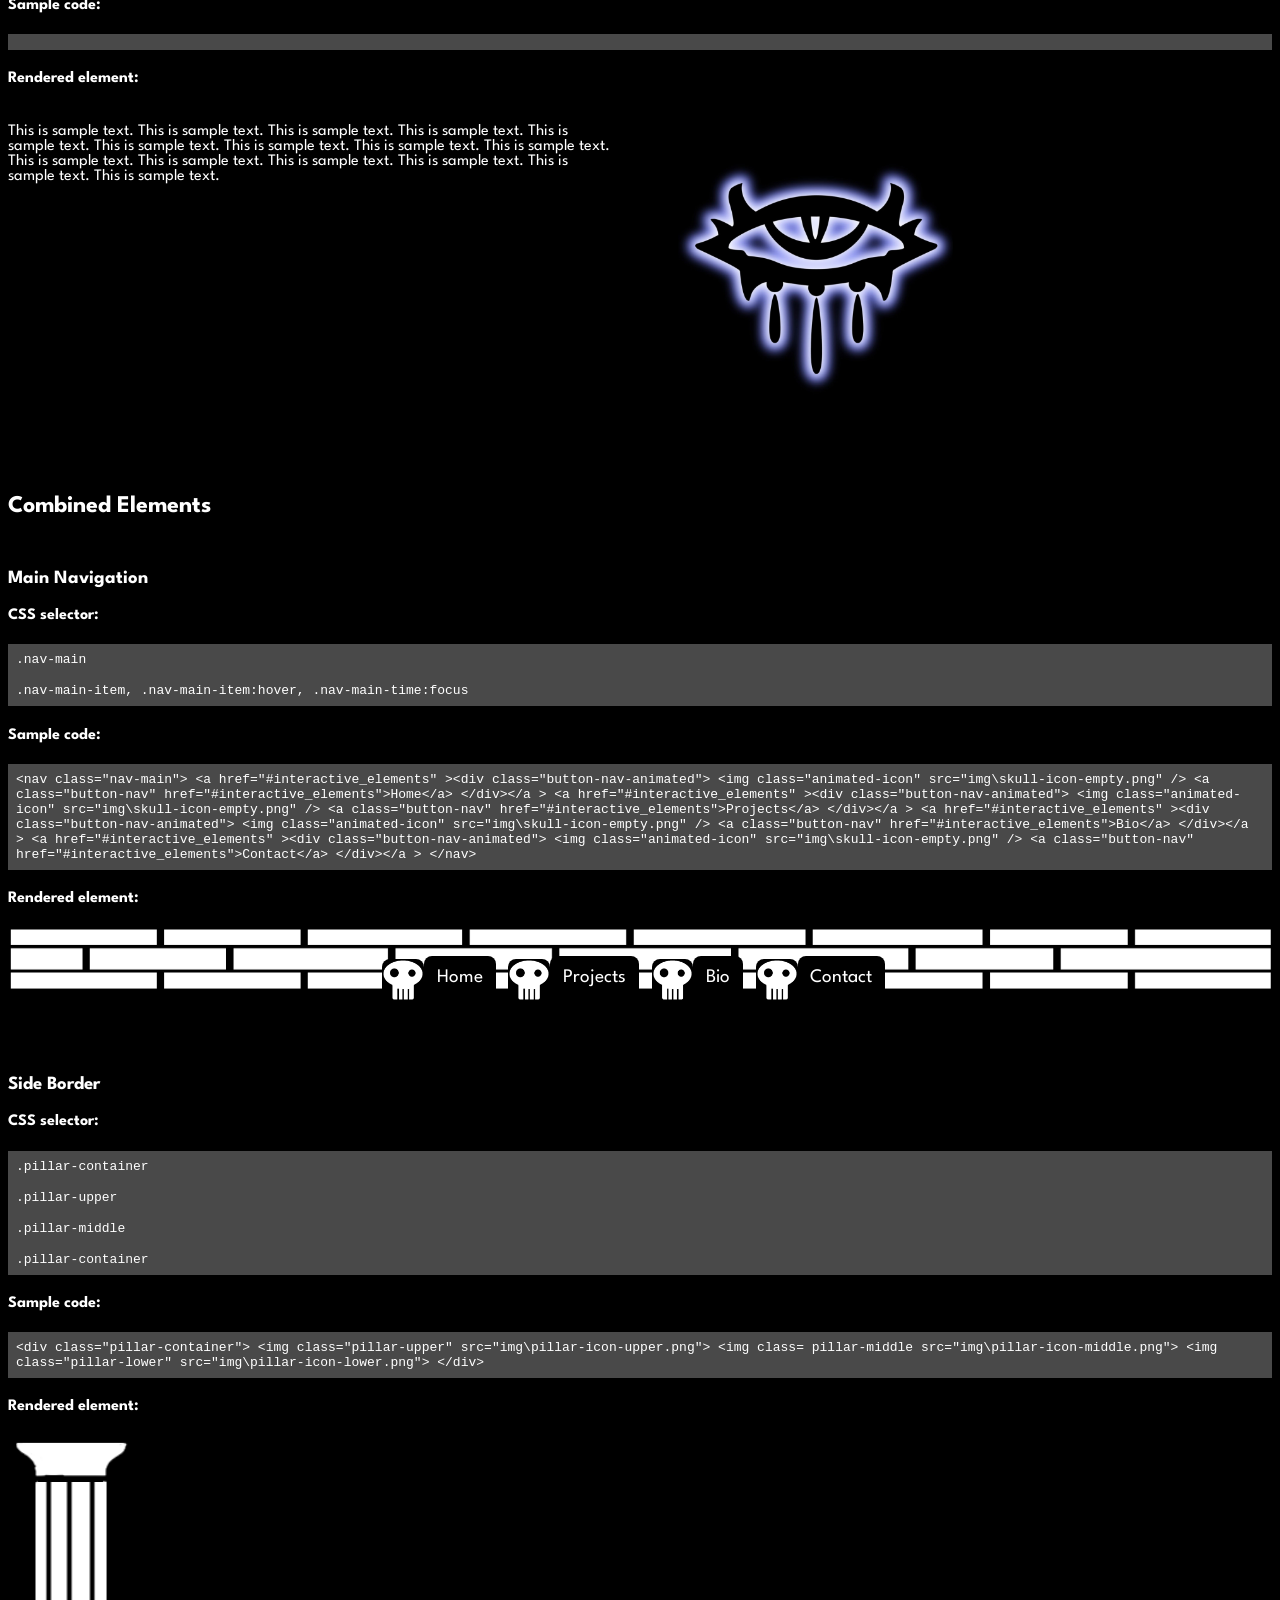
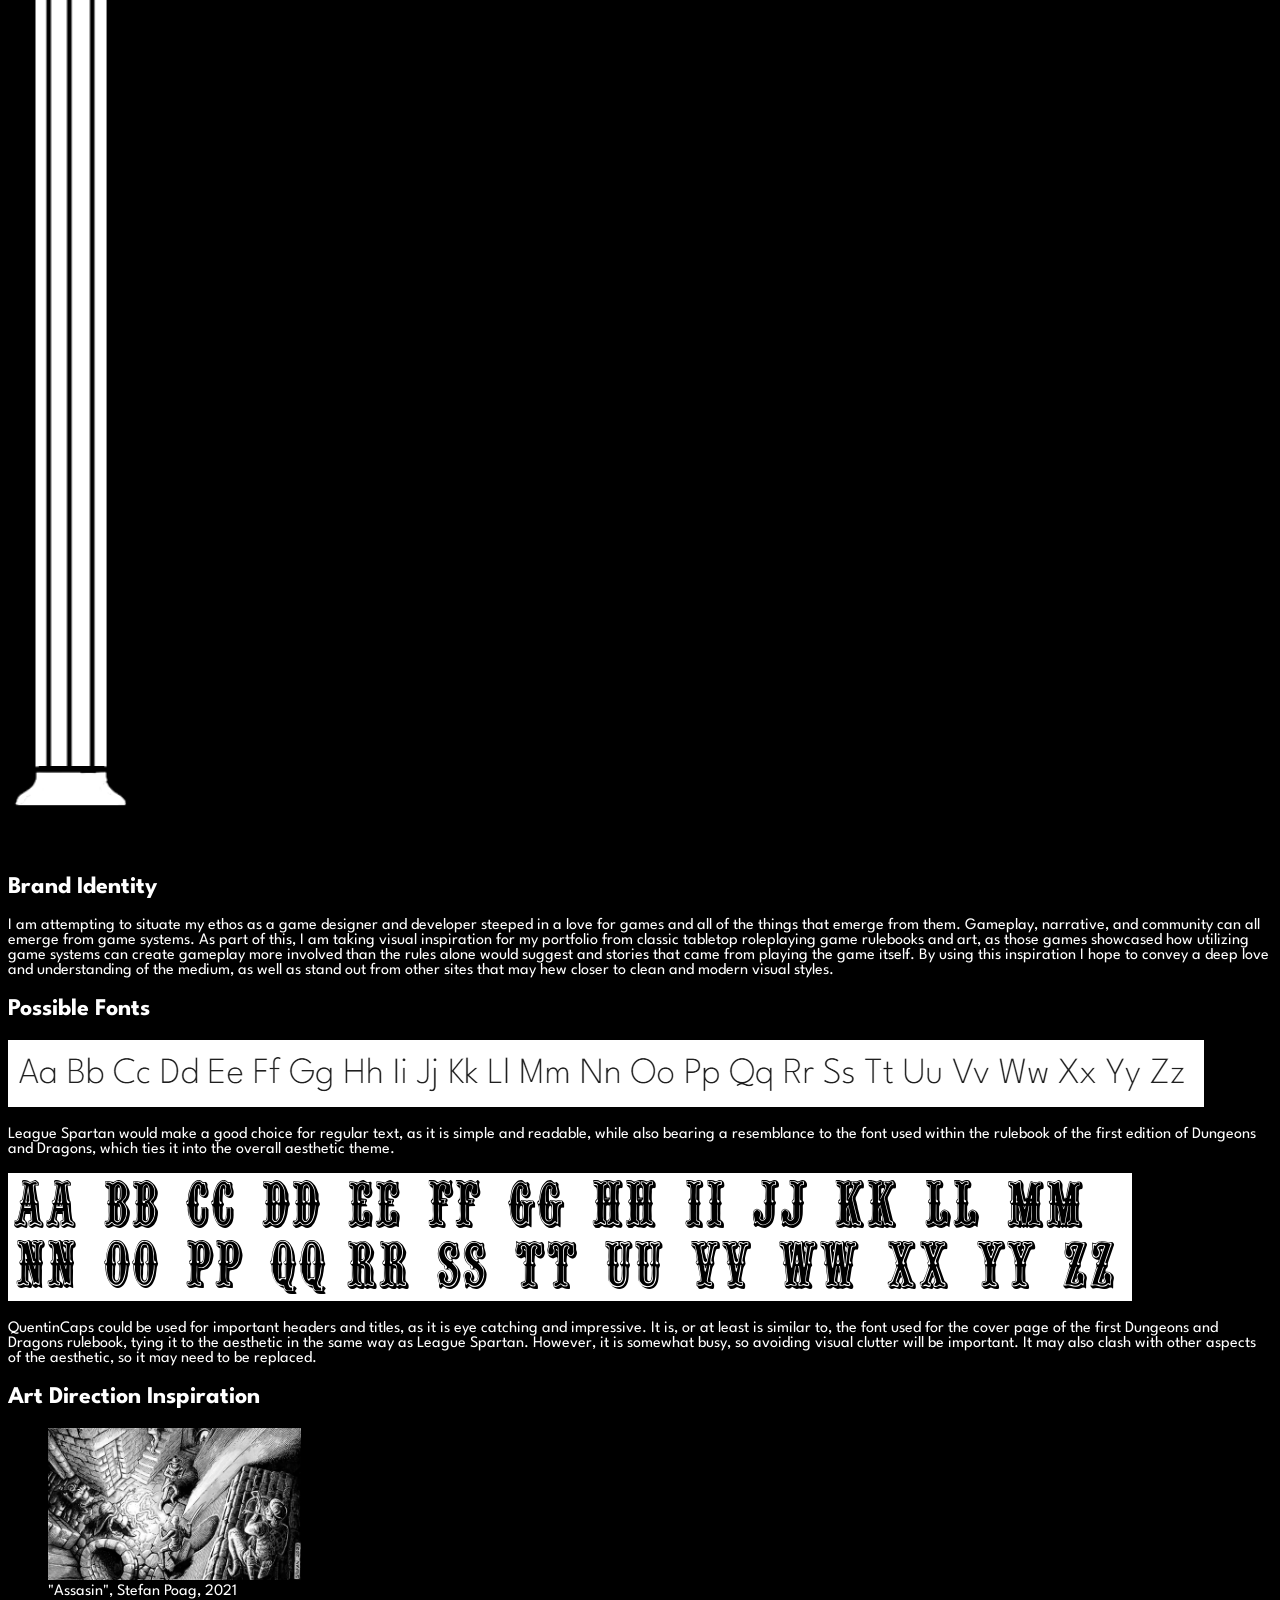
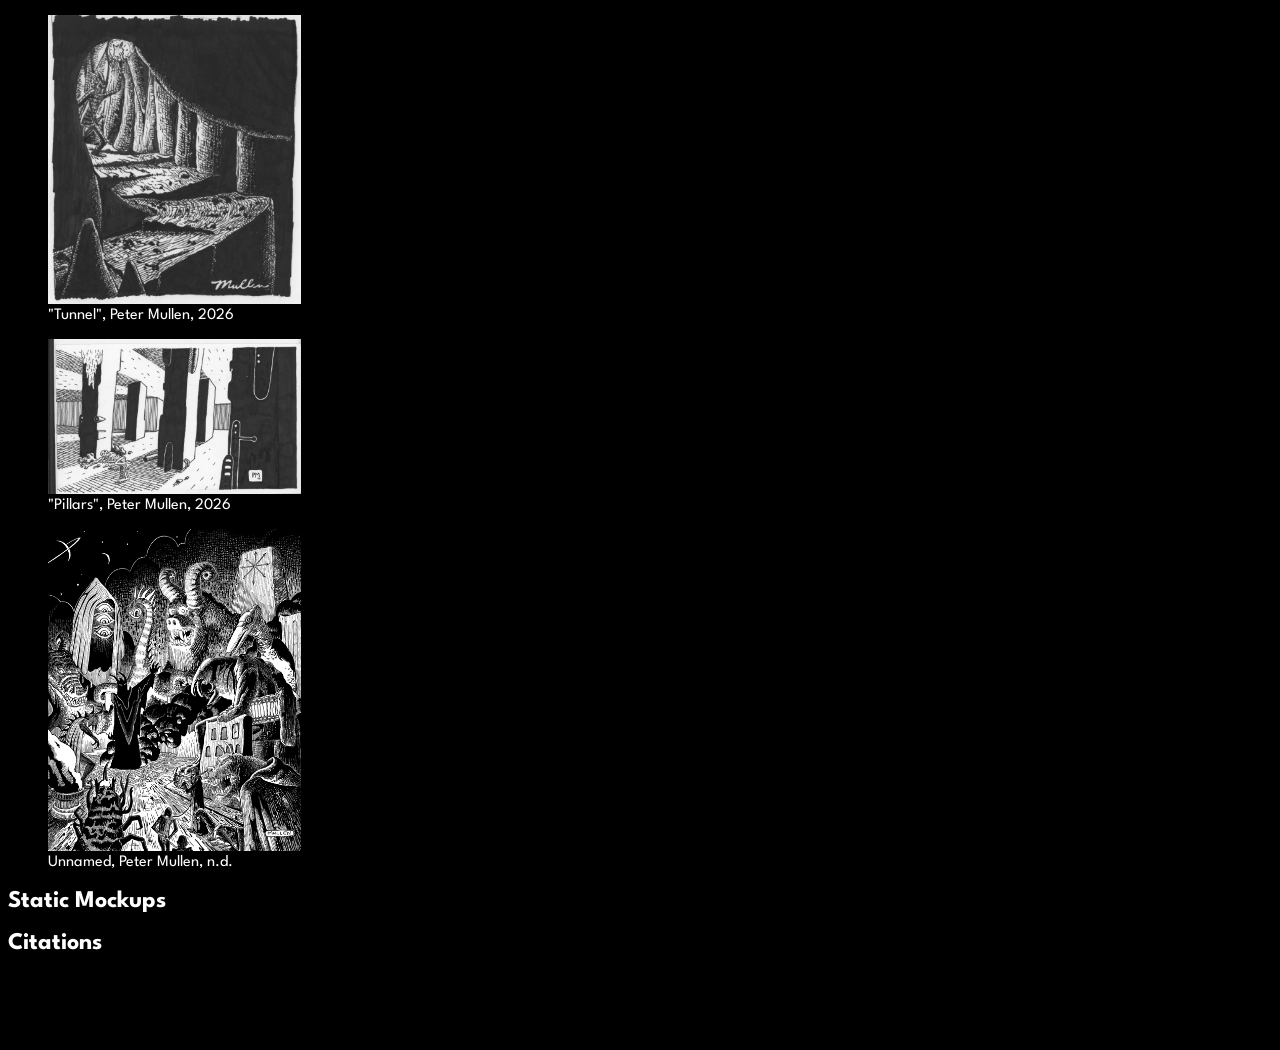
==== commit 2bf46514: "fixes" ====
--- a/p03/index.html
+++ b/p03/index.html
@@ -24,6 +24,7 @@
         <a href="#combined_elements">Combined Elements</a>
         <a href="home-template.html">Homepage Template</a>
         <a href="project-template.html">Project Template</a>
+        <a href="https://github.com/CianHo/iat339-p03">Github Link</a>
       </nav>
 
 
